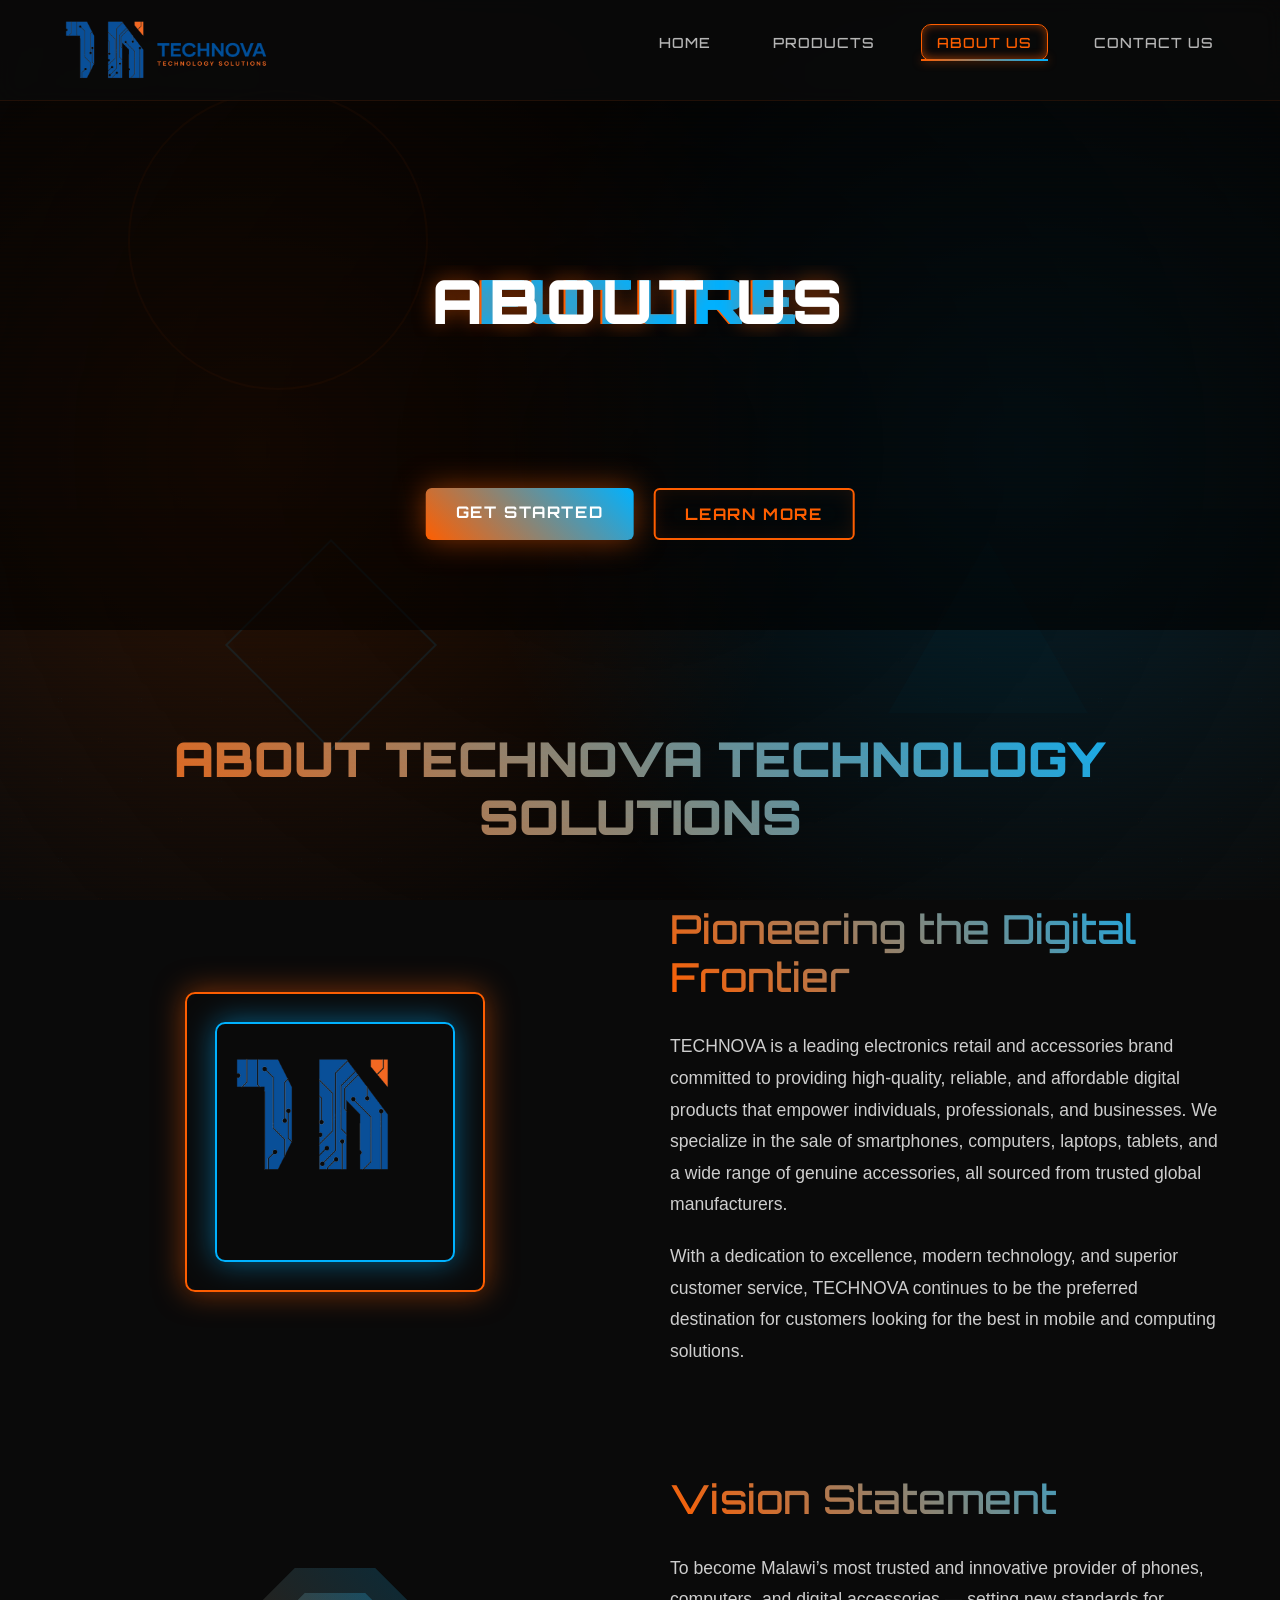
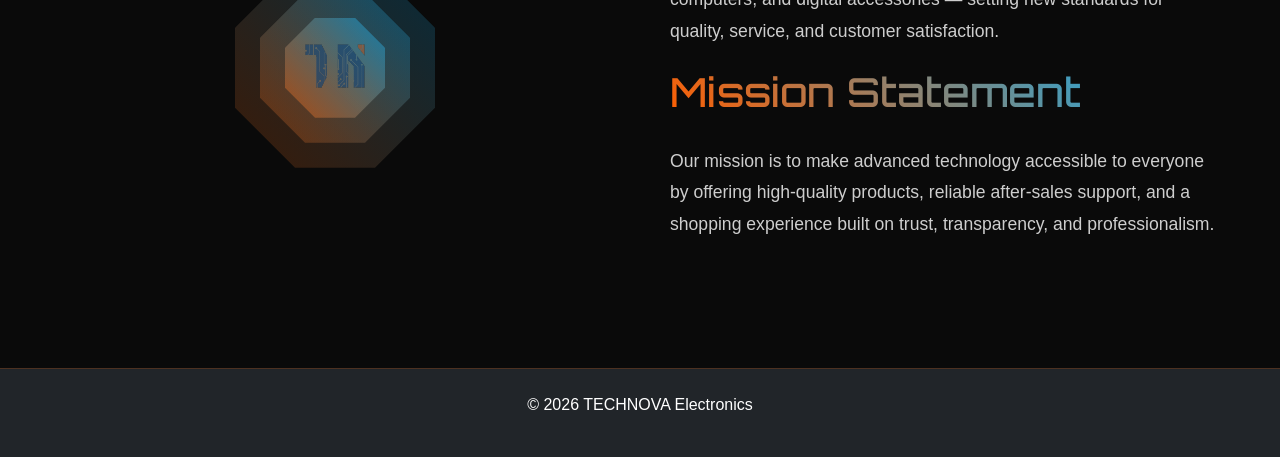
==== aboutus.html @ f849c4c4 "initial" ====
<!doctype html>
<html lang="en">
  <head>
    <meta charset="UTF-8" />
    <meta name="viewport" content="width=device-width, initial-scale=1.0" />
    <title>TECHNOVA</title>

    <link
      href="https://cdn.jsdelivr.net/npm/bootstrap@5.3.3/dist/css/bootstrap.min.css"
      rel="stylesheet"
    />

    <script src="https://cdn.jsdelivr.net/npm/bootstrap@5.3.3/dist/js/bootstrap.bundle.min.js"></script>
    <link
      href="https://fonts.googleapis.com/css2?family=Orbitron:wght@400;700;900&family=Rajdhani:wght@300;400;500;700&display=swap"
      rel="stylesheet"
    />
    <link href="templatemo-electric-xtra.css" rel="stylesheet" />
    <!--

TemplateMo 596 Electric Xtra

https://templatemo.com/tm-596-electric-xtra

-->
    <style>
      body {
        font-family: Arial, Helvetica, sans-serif;
      }

      /* HERO */

      .prod-hero {
        background: url("https://images.unsplash.com/photo-1517336714731-489689fd1ca8")
          center/cover no-repeat;
        color: white;
        display: flex;
        align-items: center;
        text-align: center;
      }

      .hero-overlay {
        background: rgba(0, 0, 0, 0.6);
        width: 100%;
        height: 100%;
        display: flex;
        align-items: center;
      }

      /* PRODUCT CARD */

      .product-card {
        transition: 0.3s;
      }

      .product-card:hover {
        transform: translateY(-5px);
        box-shadow: 0 10px 25px rgba(0, 0, 0, 0.2);
      }

      .product-card img {
        height: 200px;
        object-fit: contain;
        padding: 15px;
      }

      /* FILTER BUTTON */

      .filter-btn {
        margin: 5px;
      }
    </style>
  </head>

  <body>
    <!-- Animated Grid Background -->
    <div class="grid-bg"></div>
    <div class="gradient-overlay"></div>
    <div class="scanlines"></div>

    <!-- Animated Shapes -->
    <div class="shapes-container">
      <div class="shape shape-circle"></div>
      <div class="shape shape-triangle"></div>
      <div class="shape shape-square"></div>
    </div>

    <!-- Floating Particles -->
    <div id="particles"></div>

    <!-- Navigation -->
    <nav id="navbar">
      <div class="nav-container">
        <a href="index.html" class="logo-link">
          <img
            src="/images/TECHNOVA LOGO.png"
            style="height: 60px; margin-left: 10px"
          />
        </a>
        <ul class="nav-links" id="navLinks">
          <li><a href="index.html" class="nav-link rounded">Home</a></li>
          <li>
            <a href="products.html" class="nav-links rounded">Products</a>
          </li>
          <li><a href="aboutus.html" class="nav-links active rounded">About Us</a></li>
          <li><a href="contactus.html" class="nav-link rounded">Contact Us</a></li>
        </ul>
        <div class="menu-toggle" id="menuToggle">
          <span></span>
          <span></span>
          <span></span>
        </div>
      </div>
    </nav>

    <!-- Hero Section -->
    <section class="prod-hero" id="home">
      <div class="hero-overlay">
        <div class="hero-content mb-0">
          <div class="text-rotator">
            <div class="text-set active">
              <h1 class="glitch-text" data-text="FUTURE">About Us</h1>
            </div>
          </div>
        </div>

        <div class="cta-container">
          <a href="#features" class="cta-button cta-primary rounded"
            >Get Started</a
          >
          <a href="#about" class="cta-button cta-secondary rounded"
            >Learn More</a
          >
        </div>
      </div>
    </section>
    <!-- about us -->

    <!-- About Section -->
    <section class="about" id="about">
      <h2 class="section-title">About TechNova Technology solutions</h2>
      <div class="about-content">
        <div class="about-visual mb-2">
          <div class="about-graphic">
            <img src="/images/TECHNOVA LOGO 2.png" style="height: 255px" />
          </div>
        </div>
        <div class="about-text">
          <h2>Pioneering the Digital Frontier</h2>
          <p>
            TECHNOVA is a leading electronics retail and accessories brand
            committed to providing high-quality, reliable, and affordable
            digital products that empower individuals, professionals, and
            businesses. We specialize in the sale of smartphones, computers,
            laptops, tablets, and a wide range of genuine accessories, all
            sourced from trusted global manufacturers.
          </p>
          <p>
            With a dedication to excellence, modern technology, and superior
            customer service, TECHNOVA continues to be the preferred destination
            for customers looking for the best in mobile and computing
            solutions.
          </p>
        </div>
      </div>

      <!-- Second row with reversed layout -->
      <div class="about-content" style="margin-top: 80px">
        <div class="about-visual">
          <div class="about-graphic-alt">
            <div class="hexagon"></div>
            <div class="hexagon">
              <img src="images/TECHNOVA LOGO 2.png" style="height: 100px" />
            </div>
            <div class="hexagon"></div>
          </div>
        </div>
        <div class="about-text">
          <h2>Vision Statement</h2>
          <p>
            To become Malawi’s most trusted and innovative provider of phones,
            computers, and digital accessories — setting new standards for
            quality, service, and customer satisfaction.
          </p>
          <h2>Mission Statement</h2>
          <p>
            Our mission is to make advanced technology accessible to everyone by
            offering high-quality products, reliable after-sales support, and a
            shopping experience built on trust, transparency, and
            professionalism.
          </p>
        </div>
      </div>
    </section>

    <!-- FOOTER -->

    <footer class="bg-dark text-white text-center p-4">
      <p>© 2026 TECHNOVA Electronics</p>
    </footer>

    <script src="https://cdn.jsdelivr.net/npm/bootstrap@5.3.2/dist/js/bootstrap.bundle.min.js"></script>

    <script>
      function filterProducts(category) {
        let products = document.querySelectorAll(".product");

        products.forEach(function (item) {
          if (category === "all") {
            item.style.display = "block";
          } else if (item.classList.contains(category)) {
            item.style.display = "block";
          } else {
            item.style.display = "none";
          }
        });
      }
    </script>
  </body>
</html>
---- templatemo-electric-xtra.css ----
/*

TemplateMo 596 Electric Xtra

https://templatemo.com/tm-596-electric-xtra

*/

@charset "utf-8";

/* CSS Document */

* {
  margin: 0;
  padding: 0;
  box-sizing: border-box;
}

body {
  font-family: "Rajdhani", sans-serif;
  background: #0a0a0a;
  color: #ffffff;
  overflow-x: hidden;
  position: relative;
  font-weight: 400;
}

/* Animated background with hexagon pattern */
.grid-bg {
  position: fixed;
  top: 0;
  left: 0;
  width: 100%;
  height: 100%;
  background-image:
    radial-gradient(
      circle at 25% 25%,
      transparent 2%,
      rgba(255, 94, 0, 0.03) 2%,
      rgba(255, 94, 0, 0.03) 3%,
      transparent 3%
    ),
    radial-gradient(
      circle at 75% 75%,
      transparent 2%,
      rgba(0, 178, 255, 0.03) 2%,
      rgba(0, 178, 255, 0.03) 3%,
      transparent 3%
    );
  background-size: 80px 80px;
  animation: grid-move 30s linear infinite;
  z-index: -2;
}

/* Animated shapes */
.shapes-container {
  position: fixed;
  width: 100%;
  height: 100%;
  pointer-events: none;
  z-index: -1;
}

.shape {
  position: absolute;
  opacity: 0.1;
}

.shape-circle {
  width: 300px;
  height: 300px;
  border: 2px solid #ff5e00;
  border-radius: 50%;
  top: 10%;
  left: 10%;
  animation: float-rotate 20s ease-in-out infinite;
}

.shape-triangle {
  width: 0;
  height: 0;
  border-left: 100px solid transparent;
  border-right: 100px solid transparent;
  border-bottom: 173px solid rgba(0, 178, 255, 0.2);
  top: 60%;
  right: 15%;
  animation: float-rotate 25s ease-in-out infinite reverse;
}

.shape-square {
  width: 150px;
  height: 150px;
  border: 2px solid #00b2ff;
  transform: rotate(45deg);
  bottom: 20%;
  left: 20%;
  animation: float-rotate 22s ease-in-out infinite;
}

@keyframes float-rotate {
  0%,
  100% {
    transform: translateY(0) rotate(0deg) scale(1);
  }
  25% {
    transform: translateY(-30px) rotate(90deg) scale(1.1);
  }
  50% {
    transform: translateY(20px) rotate(180deg) scale(0.9);
  }
  75% {
    transform: translateY(-10px) rotate(270deg) scale(1.05);
  }
}

/* Gradient overlay */
.gradient-overlay {
  position: fixed;
  top: 0;
  left: 0;
  width: 100%;
  height: 100%;
  background:
    radial-gradient(
      circle at 20% 50%,
      rgba(255, 94, 0, 0.15) 0%,
      transparent 50%
    ),
    radial-gradient(
      circle at 80% 50%,
      rgba(0, 178, 255, 0.15) 0%,
      transparent 50%
    ),
    radial-gradient(circle at 50% 50%, rgba(0, 0, 0, 0.8) 0%, transparent 100%);
  z-index: -1;
  animation: gradient-shift 10s ease-in-out infinite;
}

@keyframes gradient-shift {
  0%,
  100% {
    transform: scale(1) rotate(0deg);
  }
  50% {
    transform: scale(1.1) rotate(180deg);
  }
}

@keyframes grid-move {
  0% {
    transform: translate(0, 0);
  }
  100% {
    transform: translate(80px, 80px);
  }
}

/* Floating particles */
.particle {
  position: fixed;
  pointer-events: none;
  opacity: 0;
  z-index: 1;
}

.particle::before {
  content: "";
  position: absolute;
  width: 2px;
  height: 2px;
  background: #ff5e00;
  box-shadow:
    0 0 10px #ff5e00,
    0 0 20px #ff5e00;
  animation: float-up 15s linear infinite;
}

@keyframes float-up {
  0% {
    transform: translateY(100vh) rotate(0deg);
    opacity: 0;
  }
  10% {
    opacity: 1;
  }
  90% {
    opacity: 1;
  }
  100% {
    transform: translateY(-100vh) rotate(720deg);
    opacity: 0;
  }
}

/* Navigation */
nav {
  position: fixed;
  top: 0;
  width: 100%;
  padding: 20px 50px;
  background: rgba(10, 10, 10, 0.8);
  backdrop-filter: blur(10px);
  z-index: 1000;
  transition: all 0.3s ease;
  border-bottom: 1px solid rgba(255, 94, 0, 0.1);
}

nav.scrolled {
  padding: 15px 50px;
  background: rgba(10, 10, 10, 0.95);
  box-shadow: 0 5px 30px rgba(255, 94, 0, 0.2);
}

.nav-container {
  max-width: 1200px;
  margin: 0 auto;
  display: flex;
  justify-content: space-between;
  align-items: center;
}

.logo-link {
  display: flex;
  align-items: center;
  text-decoration: none;
  gap: 10px;
}

.logo-svg {
  width: 40px;
  height: 40px;
}

.logo-text {
  font-family: "Orbitron", monospace;
  font-size: 24px;
  font-weight: 900;
  background: linear-gradient(45deg, #ff5e00, #00b2ff);
  -webkit-background-clip: text;
  -webkit-text-fill-color: transparent;
  animation: glow 2s ease-in-out infinite;
  text-shadow: 0 0 30px rgba(255, 94, 0, 0.5);
}

@keyframes glow {
  0%,
  100% {
    filter: brightness(1);
    text-shadow: 0 0 30px rgba(255, 94, 0, 0.5);
  }
  50% {
    filter: brightness(1.5);
    text-shadow: 0 0 40px rgba(255, 94, 0, 0.8);
  }
}

.nav-links {
  display: flex;
  gap: 30px;
  list-style: none;
}

.nav-links a {
  text-decoration: none;
  color: #ffffff;
  position: relative;
  transition: all 0.3s ease;
  padding: 8px 16px;
  font-family: "Orbitron", monospace;
  font-weight: 500;
  font-size: 14px;
  text-transform: uppercase;
  letter-spacing: 1px;
  opacity: 0.7;
}

.nav-links a.active {
  opacity: 1;
  color: #ff5e00;
}

.nav-links a::before {
  content: "";
  position: absolute;
  top: 0;
  left: 0;
  width: 100%;
  height: 100%;
  border: 1px solid transparent;
  transition: all 0.3s ease;
}

.nav-links a:hover::before,
.nav-links a.active::before {
  border-color: #ff5e00;
  box-shadow: inset 0 0 10px rgba(255, 94, 0, 0.5);
  border-radius: 10px;
}

.nav-links a::after {
  content: "";
  position: absolute;
  bottom: 0;
  left: 0;
  width: 0;
  height: 2px;
  background: linear-gradient(90deg, #ff5e00, #00b2ff);
  transition: width 0.3s ease;
  box-shadow: 0 0 10px rgba(255, 94, 0, 0.8);
}

.nav-links a:hover::after,
.nav-links a.active::after {
  width: 100%;
}

/* Mobile menu */
.menu-toggle {
  display: none;
  flex-direction: column;
  cursor: pointer;
  gap: 4px;
}

.menu-toggle span {
  width: 25px;
  height: 2px;
  background: #ff5e00;
  transition: all 0.3s ease;
}

.menu-toggle.active span:nth-child(1) {
  transform: rotate(45deg) translate(5px, 5px);
}

.menu-toggle.active span:nth-child(2) {
  opacity: 0;
}

.menu-toggle.active span:nth-child(3) {
  transform: rotate(-45deg) translate(5px, -5px);
}

/* Hero Section */
.hero {
  min-height: 100vh;
  display: flex;
  flex-direction: column;
  align-items: center;
  justify-content: center;
  position: relative;
  padding: 0px 0px 0px;
}
.prod-hero {
  min-height: 70vh;
  display: flex;
  flex-direction: column;
  align-items: center;
  justify-content: center;
  position: relative;
  padding: 0px 0px 0px;
  color: white;
}

.prod-hero {
  height: 70vh;
  position: relative;
}

.hero-overlay {
  height: 100%;
  display: flex;
  align-items: center;
  justify-content: center;
  text-align: center;
  flex-direction: column;
}

.cta-container {
  display: flex;
  gap: 15px;
  justify-content: center;
  flex-wrap: wrap;
}

.hero-content {
  text-align: center;
  max-width: 1200px;
  animation: fade-in-up 1s ease-out;
  z-index: 10;
  width: 100%;
  flex: 1;
  display: flex;
  flex-direction: column;
  justify-content: center;
}

/* Text Rotator Styles */
.text-rotator {
  position: relative;
  min-height: 100px;
  margin-bottom: 20px;
  display: flex;
  align-items: center;
  justify-content: center;
  width: 100%;
}

.text-set {
  position: absolute;
  width: 100%;
  opacity: 0;
  display: none;
}

.text-set.active {
  opacity: 1;
  display: block;
}

.glitch-text {
  font-family: "Orbitron", monospace;
  font-size: clamp(0.98rem, 2.94vw, 2.4rem);
  font-weight: 900;
  position: relative;
  text-transform: uppercase;
  letter-spacing: 0.1em;
  text-shadow: 0 0 20px rgba(255, 94, 0, 0.5);
  overflow: hidden;
}

.char {
  display: inline-block;
  opacity: 0;
  transform: translateY(50px);
  animation: charFlyIn 0.5s ease-out forwards;
}

@keyframes charFlyIn {
  to {
    opacity: 1;
    transform: translateY(0);
  }
}

.char.out {
  animation: charFlyOut 0.3s ease-in forwards;
}

@keyframes charFlyOut {
  to {
    opacity: 0;
    transform: translateY(-30px) rotateX(90deg);
  }
}

.subtitle {
  font-size: 1.5rem;
  margin: 20px 0;
  opacity: 0;
  text-shadow: 0 0 10px rgba(255, 255, 255, 0.3);
  font-weight: 300;
}

.subtitle.visible {
  animation: subtitleFade 0.8s ease-out 0.5s forwards;
}

@keyframes subtitleFade {
  to {
    opacity: 0.6;
  }
}

@keyframes fade-in-up {
  from {
    opacity: 0;
    transform: translateY(30px);
  }
  to {
    opacity: 1;
    transform: translateY(0);
  }
}

.glitch-text {
  font-family: "Orbitron", monospace;
  font-size: clamp(2.6rem, 10vw, 3.8rem);
  font-weight: 900;
  position: relative;
  text-transform: uppercase;
  letter-spacing: 0.1em;
  text-shadow: 0 0 20px rgba(255, 94, 0, 0.5);
}

.glitch-text::before,
.glitch-text::after {
  content: attr(data-text);
  position: absolute;
  top: 0;
  left: 0;
  width: 100%;
  height: 100%;
}

.glitch-text::before {
  animation: glitch-1 0.5s infinite;
  color: #ff5e00;
  z-index: -1;
  text-shadow: -2px 0 #ff5e00;
}

.glitch-text::after {
  animation: glitch-2 0.5s infinite;
  color: #00b2ff;
  z-index: -1;
  text-shadow: 2px 0 #00b2ff;
}

@keyframes glitch-1 {
  0%,
  100% {
    clip-path: inset(0 0 0 0);
    transform: translate(0);
  }
  20% {
    clip-path: inset(33% 0 33% 0);
    transform: translate(-2px);
  }
  40% {
    clip-path: inset(66% 0 0 0);
    transform: translate(2px);
  }
  60% {
    clip-path: inset(0 0 66% 0);
    transform: translate(1px);
  }
  80% {
    clip-path: inset(25% 0 50% 0);
    transform: translate(-1px);
  }
}

@keyframes glitch-2 {
  0%,
  100% {
    clip-path: inset(0 0 0 0);
    transform: translate(0);
  }
  20% {
    clip-path: inset(50% 0 25% 0);
    transform: translate(2px);
  }
  40% {
    clip-path: inset(0 0 75% 0);
    transform: translate(-2px);
  }
  60% {
    clip-path: inset(75% 0 0 0);
    transform: translate(-1px);
  }
  80% {
    clip-path: inset(40% 0 40% 0);
    transform: translate(1px);
  }
}

.subtitle {
  font-size: 1.5rem;
  margin: 20px 0;
  opacity: 0.6;
  animation: fade-in 1s ease-out 0.5s both;
  text-shadow: 0 0 10px rgba(255, 255, 255, 0.3);
  font-weight: 300;
}

@keyframes fade-in {
  from {
    opacity: 0;
  }
  to {
    opacity: 0.6;
  }
}

.cta-container {
  position: absolute;
  bottom: 90px;
  left: 50%;
  transform: translateX(-50%);
  display: flex;
  gap: 20px;
  justify-content: center;
  flex-wrap: wrap;
  z-index: 100;
}

.cta-button {
  padding: 12px 30px;
  border: none;
  font-size: 1rem;
  cursor: pointer;
  position: relative;
  overflow: hidden;
  transition: all 0.3s ease;
  text-decoration: none;
  display: inline-block;
  text-transform: uppercase;
  letter-spacing: 0.1em;
  font-family: "Orbitron", monospace;
  font-weight: 700;
}

.cta-primary {
  background: linear-gradient(45deg, #ff5e00, #00b2ff);
  color: white;
  animation: pulse 2s infinite;
  box-shadow: 0 0 30px rgba(255, 94, 0, 0.5);
}

@keyframes pulse {
  0%,
  100% {
    transform: scale(1);
    box-shadow: 0 0 30px rgba(255, 94, 0, 0.5);
  }
  50% {
    transform: scale(1.05);
    box-shadow: 0 0 40px rgba(255, 94, 0, 0.8);
  }
}

.cta-secondary {
  background: transparent;
  color: #ff5e00;
  border: 2px solid #ff5e00;
  box-shadow: inset 0 0 20px rgba(255, 94, 0, 0.1);
}

.cta-button::before {
  content: "";
  position: absolute;
  top: 50%;
  left: 50%;
  width: 0;
  height: 0;
  background: rgba(255, 255, 255, 0.2);
  border-radius: 50%;
  transform: translate(-50%, -50%);
  transition:
    width 0.6s,
    height 0.6s;
}

.cta-button:hover::before {
  width: 300px;
  height: 300px;
}

.cta-secondary:hover {
  background: rgba(255, 94, 0, 0.1);
  color: white;
  transform: translateY(-2px);
  box-shadow:
    0 10px 40px rgba(255, 94, 0, 0.4),
    inset 0 0 30px rgba(255, 94, 0, 0.2);
  border-color: #ffffff;
}

/* Features Section with Tabs */
.features {
  padding: 100px 20px;
  max-width: 1200px;
  margin: 0 auto;
  position: relative;
}

.section-title {
  font-family: "Orbitron", monospace;
  font-size: 3rem;
  font-weight: 900;
  text-align: center;
  margin-bottom: 60px;
  background: linear-gradient(45deg, #ff5e00, #00b2ff);
  -webkit-background-clip: text;
  -webkit-text-fill-color: transparent;
  text-transform: uppercase;
}

.features-container {
  gap: 0px;
  align-items: start;
}

.feature-tabs {
  background: rgba(255, 255, 255, 0.03);
  border: 1px solid rgba(255, 94, 0, 0.2);
  border-radius: 10px;
  padding: 20px;
  backdrop-filter: blur(10px);
}

.tab-item {
  padding: 15px 20px;
  margin-bottom: 10px;
  cursor: pointer;
  border: 1px solid transparent;
  border-radius: 5px;
  transition: all 0.3s ease;
  font-weight: 500;
  display: flex;
  align-items: center;
  gap: 15px;
  font-size: 1.1rem;
}

.tab-item:hover {
  background: rgba(255, 94, 0, 0.1);
  border-color: rgba(255, 94, 0, 0.3);
}

.tab-item.active {
  background: linear-gradient(
    45deg,
    rgba(255, 94, 0, 0.2),
    rgba(0, 178, 255, 0.2)
  );
  border-color: #ff5e00;
  box-shadow: 0 0 20px rgba(255, 94, 0, 0.3);
}

.tab-icon {
  font-size: 1.5rem;
}

.feature-content {
  background: rgba(255, 255, 255, 0.03);
  border: 1px solid rgba(255, 94, 0, 0.2);
  border-radius: 10px;
  padding: 40px;
  backdrop-filter: blur(10px);
  min-height: 400px;
}

.content-panel {
  display: none;
  animation: fadeIn 0.5s ease;
}

.content-panel.active {
  display: block;
}

.content-panel h3 {
  font-family: "Orbitron", monospace;
  font-size: 2rem;
  margin-bottom: 20px;
  background: linear-gradient(45deg, #ffffff, #ff5e00);
  -webkit-background-clip: text;
  -webkit-text-fill-color: transparent;
}

.content-panel p {
  line-height: 1.8;
  opacity: 0.8;
  margin-bottom: 20px;
  font-size: 1.1rem;
}

.feature-list {
  list-style: none;
  margin-top: 20px;
}

.feature-list li {
  padding: 10px 0;
  padding-left: 30px;
  position: relative;
  opacity: 0.8;
}

.feature-list li::before {
  content: "▸";
  position: absolute;
  left: 0;
  color: #ff5e00;
  font-size: 1.2rem;
}

/* About Section */
.about {
  padding: 100px 20px;
  max-width: 1200px;
  margin: 0 auto;
}

.about-content {
  display: grid;
  grid-template-columns: 1fr 1fr;
  gap: 60px;
  align-items: center;
}

.about-text h2 {
  font-family: "Orbitron", monospace;
  font-size: 2.5rem;
  margin-bottom: 30px;
  background: linear-gradient(45deg, #ff5e00, #00b2ff);
  -webkit-background-clip: text;
  -webkit-text-fill-color: transparent;
}

.about-text p {
  line-height: 1.8;
  opacity: 0.8;
  margin-bottom: 20px;
  font-size: 1.1rem;
}

.about-visual {
  position: relative;
  height: 400px;
  display: flex;
  align-items: center;
  justify-content: center;
}

.about-graphic {
  width: 300px;
  height: 300px;
  position: relative;
  animation: float 6s ease-in-out infinite;
}

.about-graphic::before,
.about-graphic::after {
  content: "";
  position: absolute;
  border: 2px solid #ff5e00;
  border-radius: 10px;
  box-shadow: 0 0 30px rgba(255, 94, 0, 0.5);
}

.about-graphic::before {
  width: 100%;
  height: 100%;
  animation: rotate 20s linear infinite;
}

.about-graphic::after {
  width: 80%;
  height: 80%;
  top: 10%;
  left: 10%;
  border-color: #00b2ff;
  animation: rotate 15s linear infinite reverse;
  box-shadow: 0 0 30px rgba(0, 178, 255, 0.5);
}

/* Alternative graphic for second row */
.about-graphic-alt {
  width: 300px;
  height: 300px;
  position: relative;
  display: flex;
  align-items: center;
  justify-content: center;
  animation: float 6s ease-in-out infinite;
}

.hexagon {
  position: absolute;
  width: 100px;
  height: 100px;
  background: linear-gradient(45deg, #ff5e00, #00b2ff);
  opacity: 0.3;
  clip-path: polygon(
    30% 0%,
    70% 0%,
    100% 30%,
    100% 70%,
    70% 100%,
    30% 100%,
    0% 70%,
    0% 30%
  );
}

.hexagon:nth-child(1) {
  width: 150px;
  height: 150px;
  animation: hexagon-rotate 8s linear infinite;
}

.hexagon:nth-child(2) {
  width: 100px;
  height: 100px;
  animation: hexagon-rotate 12s linear infinite reverse;
  opacity: 0.5;
}

.hexagon:nth-child(3) {
  width: 200px;
  height: 200px;
  animation: hexagon-rotate 15s linear infinite;
  opacity: 0.2;
}

@keyframes hexagon-rotate {
  0% {
    transform: rotate(0deg) scale(1);
  }
  50% {
    transform: rotate(180deg) scale(1.1);
  }
  100% {
    transform: rotate(360deg) scale(1);
  }
}

/* Contact Section */
.contact {
  padding: 100px 20px;
  max-width: 1200px;
  margin: 0 auto;
}

.contact-container {
  display: grid;
  grid-template-columns: 1fr 1fr;
  gap: 60px;
}

.contact-form {
  background: rgba(255, 255, 255, 0.03);
  border: 1px solid rgba(255, 94, 0, 0.2);
  border-radius: 10px;
  padding: 40px;
  backdrop-filter: blur(10px);
}

.form-group {
  margin-bottom: 25px;
}

.form-group label {
  display: block;
  margin-bottom: 10px;
  color: #ff5e00;
  font-weight: 500;
  text-transform: uppercase;
  font-size: 0.9rem;
  letter-spacing: 1px;
}

.form-group input,
.form-group textarea {
  width: 100%;
  padding: 15px;
  background: rgba(255, 255, 255, 0.05);
  border: 1px solid rgba(255, 94, 0, 0.3);
  color: white;
  font-size: 1rem;
  border-radius: 5px;
  transition: all 0.3s ease;
  font-family: "Rajdhani", sans-serif;
}

.form-group input:focus,
.form-group textarea:focus {
  outline: none;
  border-color: #ff5e00;
  box-shadow: 0 0 20px rgba(255, 94, 0, 0.3);
  background: rgba(255, 255, 255, 0.08);
}

.form-group textarea {
  min-height: 120px;
  resize: vertical;
}

.submit-btn {
  width: 100%;
  padding: 15px;
  background: linear-gradient(45deg, #ff5e00, #00b2ff);
  color: white;
  border: none;
  border-radius: 5px;
  font-size: 1.1rem;
  font-weight: 700;
  text-transform: uppercase;
  letter-spacing: 1px;
  cursor: pointer;
  transition: all 0.3s ease;
  font-family: "Orbitron", monospace;
}

.submit-btn:hover {
  transform: translateY(-2px);
  box-shadow: 0 10px 30px rgba(255, 94, 0, 0.5);
}

.contact-info {
  padding: 40px;
}

.contact-info h3 {
  font-family: "Orbitron", monospace;
  font-size: 2rem;
  margin-bottom: 30px;
  background: linear-gradient(45deg, #ffffff, #ff5e00);
  -webkit-background-clip: text;
  -webkit-text-fill-color: transparent;
}

.info-item {
  margin-bottom: 30px;
  display: flex;
  align-items: center;
  gap: 20px;
}

.info-icon {
  width: 50px;
  height: 50px;
  background: linear-gradient(45deg, #ff5e00, #00b2ff);
  border-radius: 50%;
  display: flex;
  align-items: center;
  justify-content: center;
  font-size: 1.5rem;
}

.info-details h4 {
  color: #ff5e00;
  margin-bottom: 5px;
  font-size: 1.1rem;
}

.info-details p {
  opacity: 0.8;
}

/* Map Section */


.map-placeholder {
  text-align: center;
  opacity: 0.6;
}

.map-overlay {
  position: absolute;
  top: 0;
  left: 0;
  width: 100%;
  height: 100%;
  background: linear-gradient(
    45deg,
    transparent 40%,
    rgba(255, 94, 0, 0.1) 50%,
    transparent 60%
  );
  animation: scan 3s linear infinite;
}

@keyframes scan {
  0% {
    transform: translateX(-100%);
  }
  100% {
    transform: translateX(100%);
  }
}

/* Footer */
footer {
  background: rgba(0, 0, 0, 0.8);
  border-top: 1px solid rgba(255, 94, 0, 0.2);
  padding: 40px 20px;
  text-align: center;
}

.footer-content {
  max-width: 1200px;
  margin: 0 auto;
}

.footer-links {
  display: flex;
  justify-content: center;
  gap: 30px;
  margin-bottom: 20px;
}

.footer-links a {
  color: #ff5e00;
  text-decoration: none;
  transition: all 0.3s ease;
  font-weight: 500;
}

.footer-links a:hover {
  color: #00b2ff;
  text-shadow: 0 0 10px currentColor;
}

.copyright {
  opacity: 0.6;
  font-size: 0.9rem;
}

.copyright a {
  color: #ff5e00;
  text-decoration: none;
  transition: all 0.3s ease;
}

.copyright a:hover {
  color: #00b2ff;
  text-shadow: 0 0 10px currentColor;
}

/* Scanlines effect */
.scanlines {
  position: fixed;
  top: 0;
  left: 0;
  width: 100%;
  height: 100%;
  pointer-events: none;
  background: linear-gradient(transparent 50%, rgba(255, 94, 0, 0.01) 50%);
  background-size: 100% 4px;
  animation: scanlines 8s linear infinite;
  z-index: 2;
  pointer-events: none;
}

@keyframes scanlines {
  0% {
    transform: translateY(0);
  }
  100% {
    transform: translateY(10px);
  }
}

@keyframes fadeIn {
  from {
    opacity: 0;
    transform: translateY(20px);
  }
  to {
    opacity: 1;
    transform: translateY(0);
  }
}

@keyframes float {
  0%,
  100% {
    transform: translateY(0);
    box-shadow: 0 0 30px rgba(255, 94, 0, 0.5);
  }
  50% {
    transform: translateY(-10px);
    box-shadow: 0 10px 40px rgba(255, 94, 0, 0.7);
  }
}

@keyframes rotate {
  0% {
    transform: rotate(0deg);
  }
  100% {
    transform: rotate(360deg);
  }
}

/* Responsive */
@media (max-width: 768px) {
  nav {
    padding: 15px 20px;
  }

  .nav-links {
    position: fixed;
    top: 70px;
    left: -100%;
    width: 100%;
    height: calc(100vh - 70px);
    background: rgba(10, 10, 10, 0.95);
    flex-direction: column;
    align-items: center;
    justify-content: start;
    padding-top: 50px;
    transition: left 0.3s ease;
  }

  .nav-links.active {
    left: 0;
  }

  .menu-toggle {
    display: flex;
  }

  .hero-content {
    padding: 0 20px;
  }

  .glitch-text {
    font-size: clamp(1.2rem, 4.9vw, 2.4rem);
  }

  .text-rotator {
    min-height: 150px;
  }

  .subtitle {
    font-size: 1.2rem;
  }

  .cta-container {
    flex-direction: column;
    align-items: center;
  }

  .cta-button {
    width: 100%;
    max-width: 300px;
  }

  .feature-tabs {
    display: block;
    padding: 20px;
    max-width: 100%;
  }

  .tab-item {
    width: 100%;
    margin-bottom: 10px;
  }

  .about-content,
  .contact-container {
    grid-template-columns: 1fr;
  }

  .about-graphic {
    width: 200px;
    height: 200px;
  }

  .shape-circle,
  .shape-triangle,
  .shape-square {
    transform: scale(0.6);
  }
}

.product .card {
  background: rgba(255, 255, 255, 0.24);
  border: 1px solid rgba(255, 94, 0, 0.2);
  border-radius: 10px;
  padding: 2px;
  backdrop-filter: blur(10px);
}
.features img {
  height: 200px;
  object-fit: contain;
  padding: 15px;
  background: rgba(97, 90, 90, 0.26);
  transition: 0.3s;
}

.features img:hover {
  transform: scale(1.05);
}
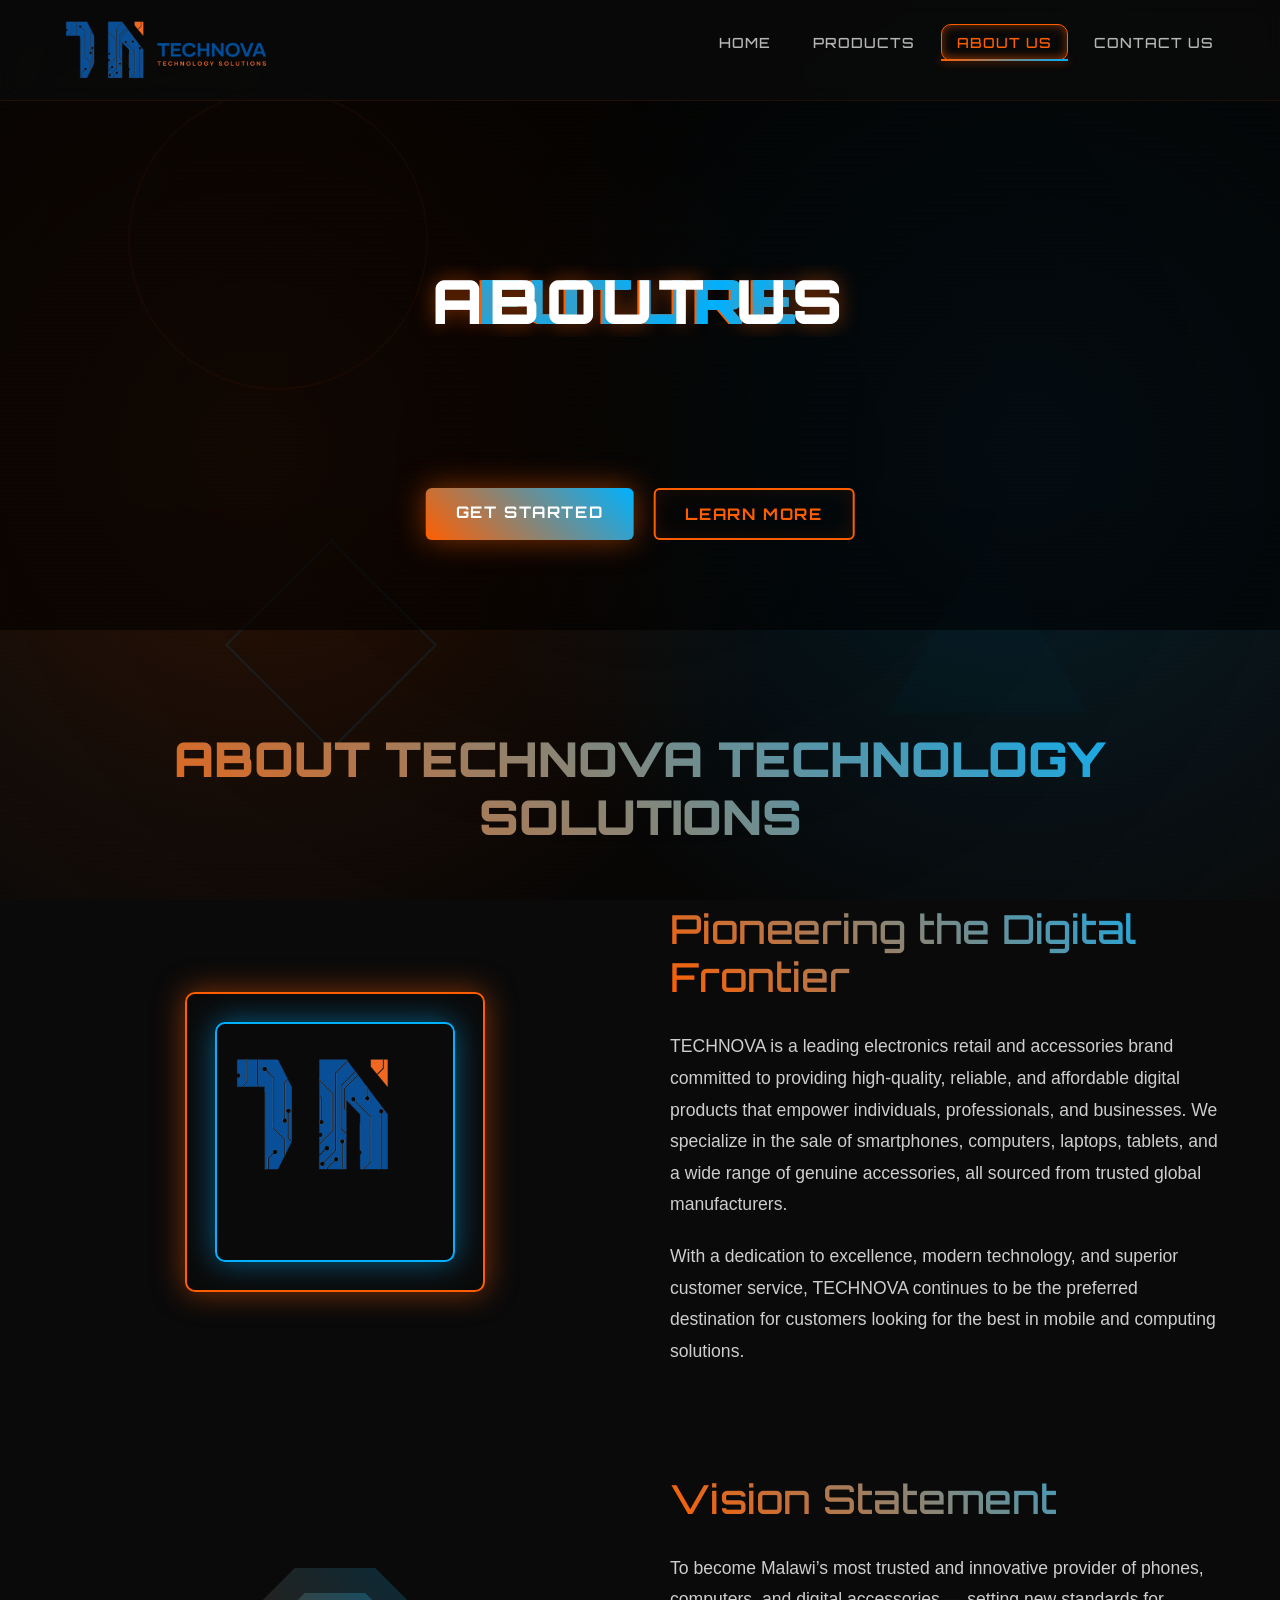
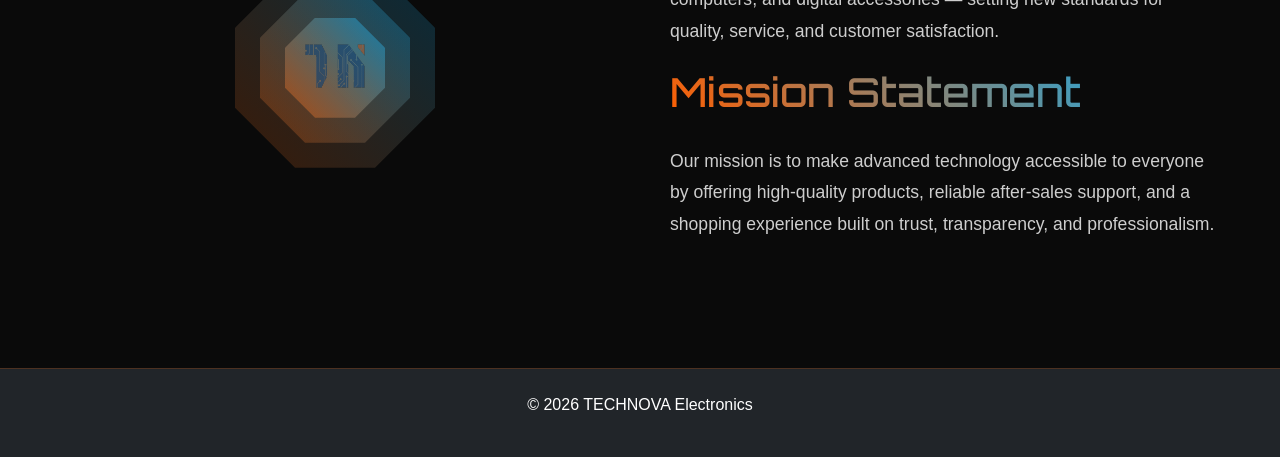
==== commit 99acdf6b: "updated" ====
--- a/aboutus.html
+++ b/aboutus.html
@@ -97,13 +97,11 @@
             style="height: 60px; margin-left: 10px"
           />
         </a>
-        <ul class="nav-links" id="navLinks">
+       <ul class="nav-links" id="navLinks">
           <li><a href="index.html" class="nav-link rounded">Home</a></li>
-          <li>
-            <a href="products.html" class="nav-links rounded">Products</a>
-          </li>
+          <li><a href="products.html" class="nav-link rounded">Products</a></li>
           <li><a href="aboutus.html" class="nav-links active rounded">About Us</a></li>
-          <li><a href="contactus.html" class="nav-link rounded">Contact Us</a></li>
+          <li><a href="contactus.html" class="nav-link rounded">Contact us</a></li>
         </ul>
         <div class="menu-toggle" id="menuToggle">
           <span></span>
@@ -198,7 +196,7 @@
     <footer class="bg-dark text-white text-center p-4">
       <p>© 2026 TECHNOVA Electronics</p>
     </footer>
-
+<script src="templatemo-electric-scripts.js"></script>
     <script src="https://cdn.jsdelivr.net/npm/bootstrap@5.3.2/dist/js/bootstrap.bundle.min.js"></script>
 
     <script>
--- a/templatemo-electric-xtra.css
+++ b/templatemo-electric-xtra.css
@@ -256,7 +256,7 @@
 
 .nav-links {
   display: flex;
-  gap: 30px;
+  gap: 10px;
   list-style: none;
 }
 
@@ -1185,10 +1185,10 @@
 
   .nav-links {
     position: fixed;
-    top: 70px;
+    top: 20px;
     left: -100%;
     width: 100%;
-    height: calc(100vh - 70px);
+    /* height: calc(100vh - 70px); */
     background: rgba(10, 10, 10, 0.95);
     flex-direction: column;
     align-items: center;
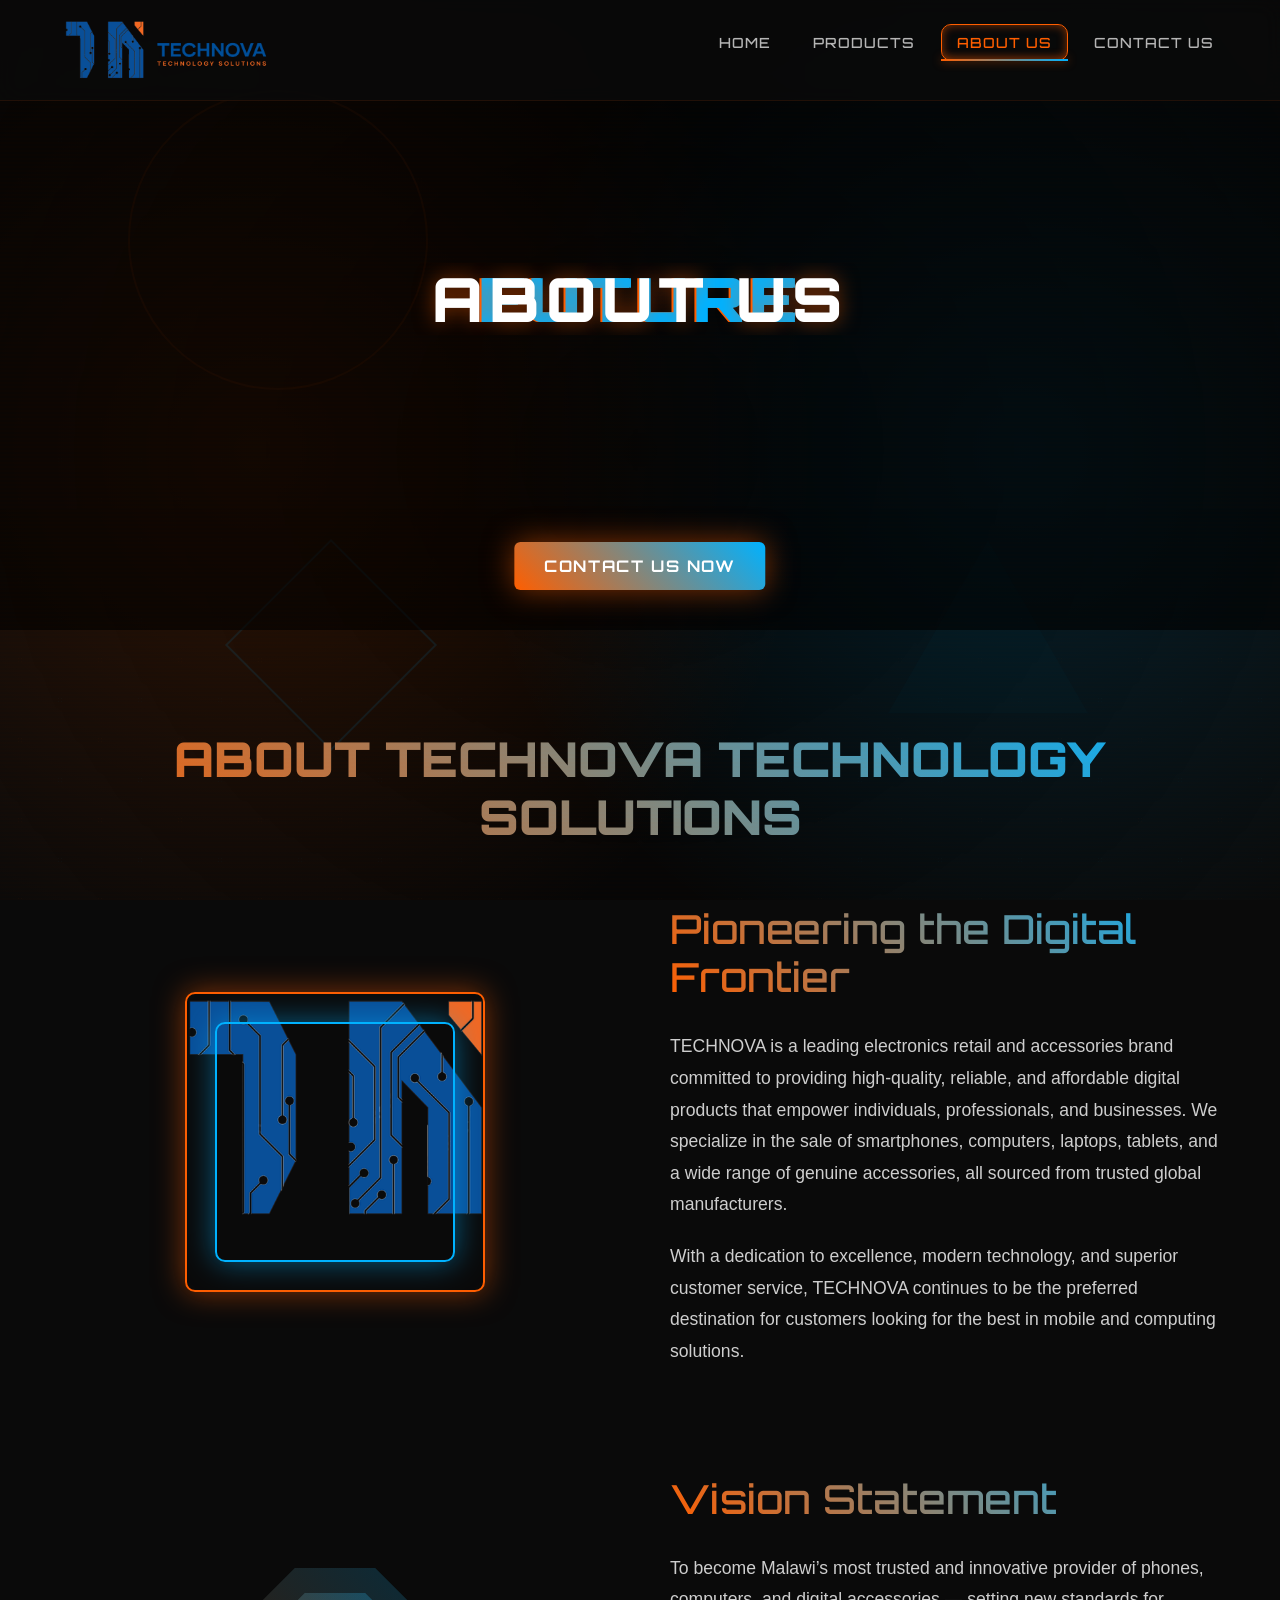
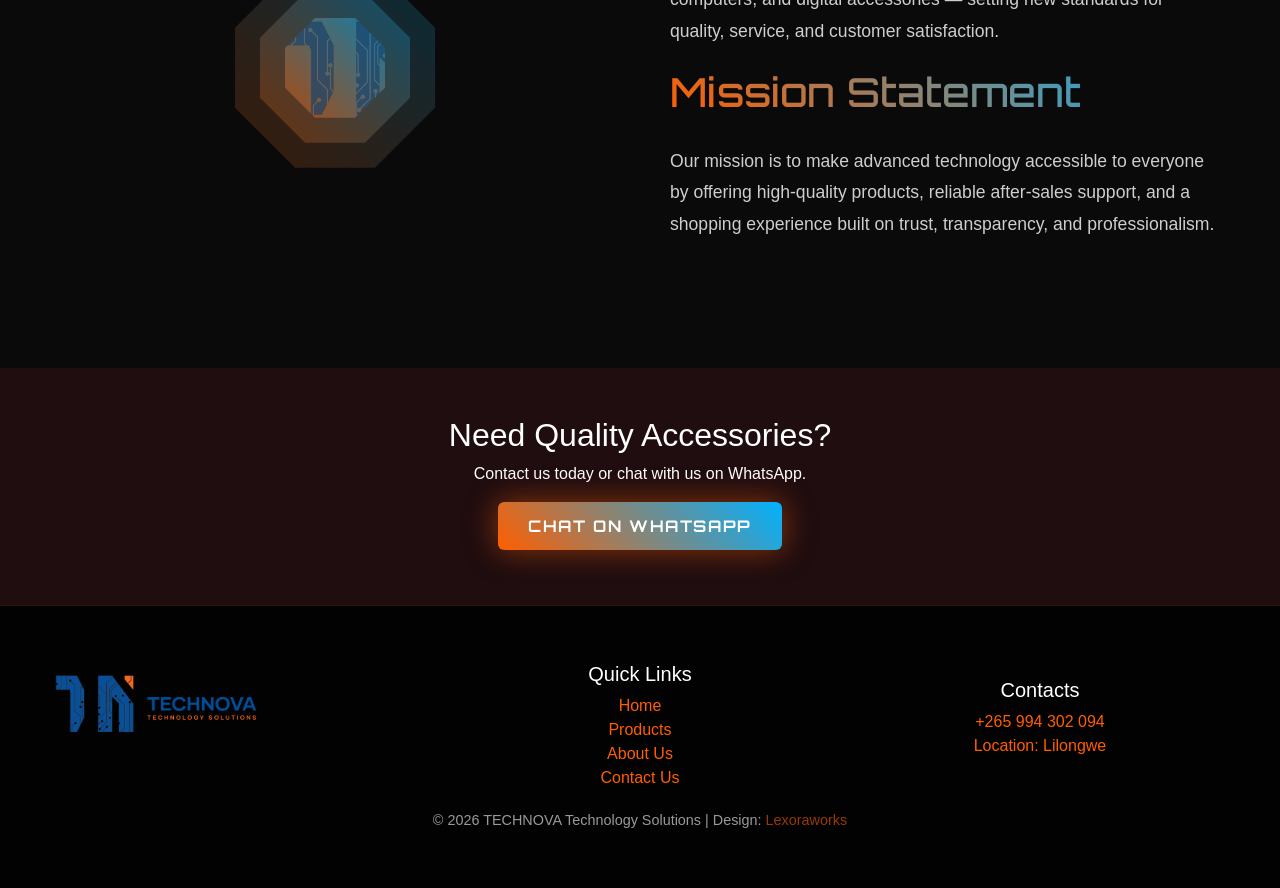
==== commit a3374f70: "almost done" ====
--- a/aboutus.html
+++ b/aboutus.html
@@ -3,8 +3,8 @@
   <head>
     <meta charset="UTF-8" />
     <meta name="viewport" content="width=device-width, initial-scale=1.0" />
-    <title>TECHNOVA</title>
-
+    <title>TECHNOVA - About us</title>
+<link rel="icon" type="image/png" href="/images/TECHNOVA LOGO 2.png">
     <link
       href="https://cdn.jsdelivr.net/npm/bootstrap@5.3.3/dist/css/bootstrap.min.css"
       rel="stylesheet"
@@ -16,13 +16,9 @@
       rel="stylesheet"
     />
     <link href="templatemo-electric-xtra.css" rel="stylesheet" />
-    <!--
-
-TemplateMo 596 Electric Xtra
-
-https://templatemo.com/tm-596-electric-xtra
-
--->
+  
+
+
     <style>
       body {
         font-family: Arial, Helvetica, sans-serif;
@@ -114,7 +110,7 @@
     <!-- Hero Section -->
     <section class="prod-hero" id="home">
       <div class="hero-overlay">
-        <div class="hero-content mb-0">
+        <div class="hero-content mb-1">
           <div class="text-rotator">
             <div class="text-set active">
               <h1 class="glitch-text" data-text="FUTURE">About Us</h1>
@@ -123,12 +119,10 @@
         </div>
 
         <div class="cta-container">
-          <a href="#features" class="cta-button cta-primary rounded"
-            >Get Started</a
+          <a href="https://wa.me/265994302094?text=Hello" class="cta-button mt-5 cta-primary rounded"
+            >Contact Us Now</a
           >
-          <a href="#about" class="cta-button cta-secondary rounded"
-            >Learn More</a
-          >
+          
         </div>
       </div>
     </section>
@@ -139,8 +133,8 @@
       <h2 class="section-title">About TechNova Technology solutions</h2>
       <div class="about-content">
         <div class="about-visual mb-2">
-          <div class="about-graphic">
-            <img src="/images/TECHNOVA LOGO 2.png" style="height: 255px" />
+          <div class="about-graphic ">
+            <img src="/images/TECHNOVA LOGO 2.png" style="height: 230px" />
           </div>
         </div>
         <div class="about-text">
@@ -190,11 +184,72 @@
         </div>
       </div>
     </section>
+    <!-- CTA -->
+
+<section class="cta text-center bg-danger bg-opacity-10">
+
+<div class="container pt-5 pb-5">
+
+<h2>Need Quality Accessories?</h2>
+
+<p>Contact us today or chat with us on WhatsApp.</p>
+
+<a href="https://wa.me/265994302094?text=Hello" class="cta-button cta-primary rounded">
+<i class="fab fa-whatsapp"></i> Chat on WhatsApp
+</a>
+</div>
+
+</section>
 
     <!-- FOOTER -->
 
-    <footer class="bg-dark text-white text-center p-4">
-      <p>© 2026 TECHNOVA Electronics</p>
+     <!-- Footer -->
+     <footer>
+      <div class="footer-content row justify-content-center align-items-center g-0 gap-0">
+        <div class="col-lg-4 col-md-12 mb-md-5 text-center text-md-start">
+<img
+            src="/images/TECHNOVA LOGO.png"
+            style="height: 60px; margin-left: 10px"
+          />
+        </div>
+        <div class="mt-3 footer-links col-lg-4 col-md-12 d-flex flex-column g-0 gap-0 align-items-center">
+          <div class="">
+            <h5>Quick Links</h5>
+          </div>
+          <a href="index.html">Home</a>
+          <a href="products.html">Products</a>
+          <a href="aboutus.html">About Us</a>
+          <a href="contactus.html">Contact Us</a>
+        </div>
+
+        <div class="footer-links col-lg-4 col-md-12 d-flex flex-column g-0 gap-0 align-items-center">
+          <div class="">
+            <h5>Contacts</h5>
+          </div>
+          <a href="tel:+265994302094">+265 994 302 094</a>
+          <a href="contactus.html">Location: Lilongwe</a>
+          
+        </div>
+         
+
+
+
+
+
+
+
+
+
+        <p class="copyright">
+          © 2026 TECHNOVA Technology Solutions |
+          Design:
+          <a
+            href="https://lexoraworks.com"
+            target="_blank"
+            rel="nofollow noopener"
+            >Lexoraworks</a>
+        </p>
+      </div>
     </footer>
 <script src="templatemo-electric-scripts.js"></script>
     <script src="https://cdn.jsdelivr.net/npm/bootstrap@5.3.2/dist/js/bootstrap.bundle.min.js"></script>
--- a/templatemo-electric-xtra.css
+++ b/templatemo-electric-xtra.css
@@ -585,7 +585,7 @@
 
 .cta-container {
   position: absolute;
-  bottom: 90px;
+  bottom: 40px;
   left: 50%;
   transform: translateX(-50%);
   display: flex;
@@ -1179,6 +1179,10 @@
 
 /* Responsive */
 @media (max-width: 768px) {
+  .about-graphic img {
+    width: 100%;
+    height: auto !important;
+}
   nav {
     padding: 15px 20px;
   }
